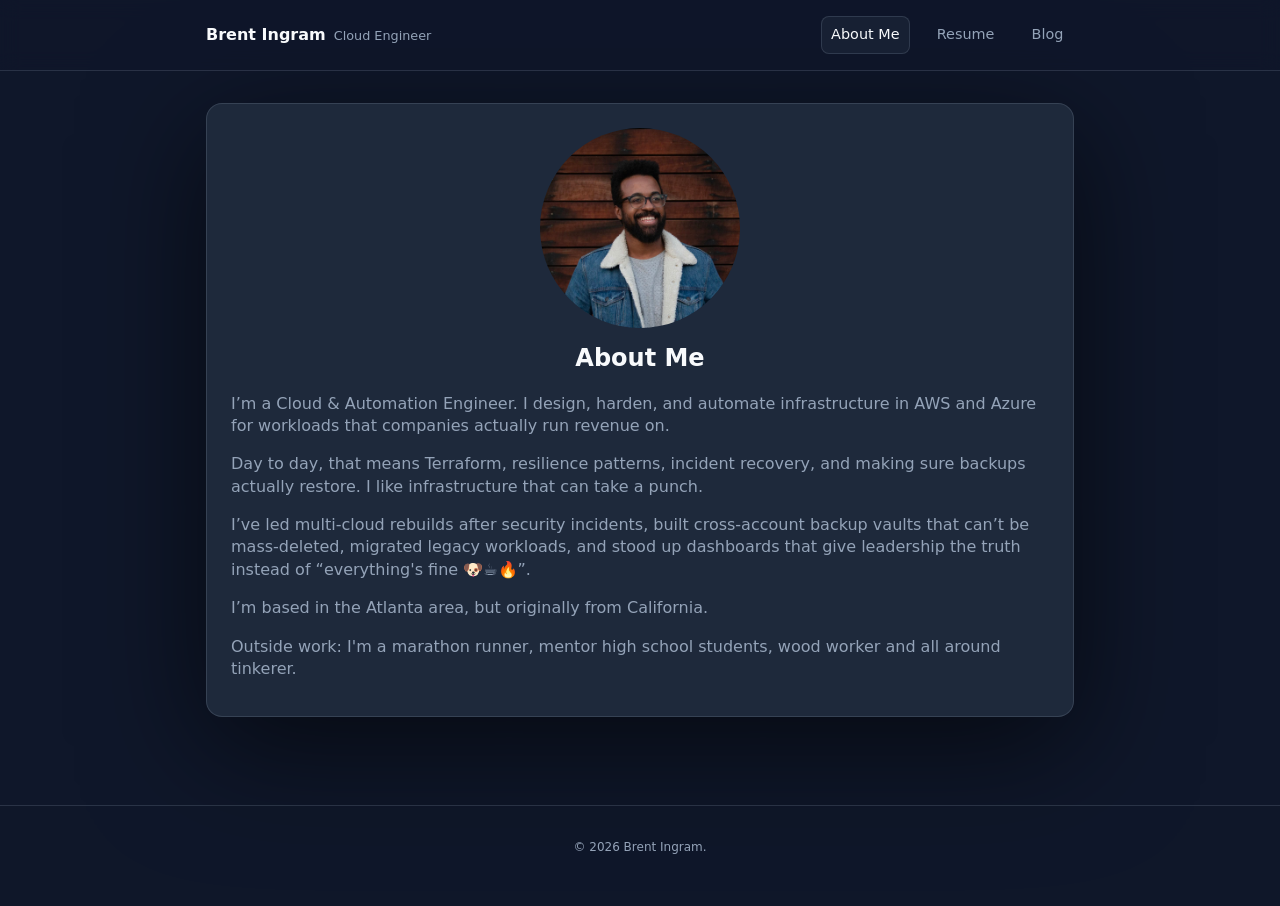
==== Frontend/about.html @ 280b4ea6 "learning" ====
<!DOCTYPE html>
<html lang="en">
<head>
  <meta charset="UTF-8" />
  <meta name="viewport" content="width=device-width, initial-scale=1.0" />
  <title>About Me — Brent Ingram</title>
  <link rel="stylesheet" href="assets/style.css" />
</head>
<body>

  <nav class="site-nav">
    <div class="nav-inner">
      <a class="brand" href="index.html">
        <span>Brent Ingram</span>
        <span class="brand-role">Cloud Engineer</span>
      </a>
      <div class="menu">
        <a class="active" href="about.html">About Me</a>
        <a href="resume.html">Resume</a>
        <a href="blog-index.html">Blog</a>
      </div>
    </div>
  </nav>

  <main>
    <section class="panel">
      <img src="assets/Profile Picture Fall Small.jpg" alt="Brent Ingram" style="width: 200px; height: 200px; object-fit: cover; border-radius: 50%; margin-bottom: 1rem; display: block; margin-left: auto; margin-right: auto;">
      <h1 style="text-align: center;">About Me</h1>
      <p class="small-dim" style="font-size:1rem;">
        I’m a Cloud & Automation Engineer. I design, harden, and automate infrastructure in AWS and Azure for
        workloads that companies actually run revenue on.
      </p>

      <p class="small-dim" style="font-size:1rem;">
        Day to day, that means Terraform, resilience patterns, incident recovery, and making sure backups actually
        restore. I like infrastructure that can take a punch.
      </p>

      <p class="small-dim" style="font-size:1rem;">
        I’ve led multi-cloud rebuilds after security incidents, built cross-account backup vaults that can’t be mass-deleted,
        migrated legacy workloads, and stood up dashboards that give leadership the truth instead of “everything's fine 🐶☕🔥”.
      </p>

      <p class="small-dim" style="font-size:1rem;">
        I’m based in the Atlanta area, but originally from California. 
      </p>
      <p class="small-dim" style="font-size:1rem;">
        Outside work: I'm a marathon runner, mentor high school students, wood worker and all around tinkerer.
      </p>
    </section>
  </main>

  <footer>
    <div>© <span id="year"></span> Brent Ingram.</div>
  </footer>

  <script>
    document.getElementById("year").textContent = new Date().getFullYear();
  </script>
</body>
</html>
---- Frontend/assets/style.css ----
/* Typography & layout */
:root {
    --bg-color: #0f172a;
    --panel-color: #1e293b;
    --text-primary: #f8fafc;
    --text-dim: #94a3b8;
    --accent: #38bdf8;
    --border-color: rgba(148,163,184,0.2);
    --radius-lg: 1rem;
    --radius-sm: .5rem;
    --font-stack: system-ui, -apple-system, BlinkMacSystemFont, "Inter", "Segoe UI", Roboto, "Helvetica Neue", Arial, sans-serif;
}

* {
    box-sizing: border-box;
    -webkit-font-smoothing: antialiased;
}

body {
    margin: 0;
    font-family: var(--font-stack);
    background-color: var(--bg-color);
    color: var(--text-primary);
    line-height: 1.6;
    display: flex;
    flex-direction: column;
    min-height: 100vh;
}

main {
    width: 100%;
    max-width: 900px;
    padding: 2rem 1rem 4rem;
    margin: 0 auto;
    flex: 1;
}

/* Navbar */
nav.site-nav {
    background-color: rgba(15, 23, 42, 0.6);
    backdrop-filter: blur(10px);
    border-bottom: 1px solid var(--border-color);
    position: sticky;
    top: 0;
    z-index: 100;
}

.nav-inner {
    max-width: 900px;
    margin: 0 auto;
    padding: 1rem;
    display: flex;
    align-items: center;
    justify-content: space-between;
    flex-wrap: wrap;
}

.brand {
    color: var(--text-primary);
    font-weight: 600;
    font-size: 1rem;
    text-decoration: none;
    display: flex;
    gap: .5rem;
    align-items: baseline;
}

.brand-role {
    color: var(--text-dim);
    font-size: .8rem;
    font-weight: 400;
}

.menu {
    display: flex;
    gap: 1rem;
    flex-wrap: wrap;
}

.menu a {
    color: var(--text-dim);
    text-decoration: none;
    font-size: .9rem;
    padding: .4rem .6rem;
    border-radius: var(--radius-sm);
    border: 1px solid transparent;
    transition: all .15s linear;
}

.menu a.active,
.menu a:hover {
    color: var(--text-primary);
    border-color: var(--border-color);
    background-color: rgba(30,41,59,.6);
}

/* Cards / panels */
.panel {
    background-color: var(--panel-color);
    border: 1px solid var(--border-color);
    border-radius: var(--radius-lg);
    padding: 1.5rem 1.5rem 1.25rem;
    box-shadow: 0 30px 120px rgba(0,0,0,.6);
    margin-bottom: 1.5rem;
}

.panel h1,
.panel h2,
.panel h3 {
    margin-top: 0;
    line-height: 1.2;
    color: var(--text-primary);
    font-weight: 600;
}

.panel-header-row {
    display: flex;
    justify-content: space-between;
    flex-wrap: wrap;
    gap: .75rem;
    align-items: flex-start;
}

.small-dim {
    color: var(--text-dim);
    font-size: .9rem;
    line-height: 1.4;
}

.accent {
    color: var(--accent);
}

/* Resume layout */
.resume-header {
    margin-bottom: 2rem;
}

.resume-header h1 {
    font-size: 1.4rem;
    margin-bottom: .5rem;
}

.contact-line {
    font-size: .9rem;
    color: var(--text-dim);
    line-height: 1.5;
}

.contact-line a {
    color: var(--text-primary);
    text-decoration: none;
}

.resume-section {
    margin-bottom: 2rem;
}

.resume-section h2 {
    font-size: 1rem;
    text-transform: uppercase;
    letter-spacing: .06em;
    color: var(--accent);
    margin-bottom: .75rem;
    border-bottom: 1px solid var(--border-color);
    padding-bottom: .5rem;
}

.job-block + .job-block {
    margin-top: 1.5rem;
}

.job-top-row {
    display: flex;
    justify-content: space-between;
    flex-wrap: wrap;
    font-size: .95rem;
    font-weight: 600;
    color: var(--text-primary);
}

.job-meta {
    color: var(--text-dim);
    font-size: .8rem;
    margin-top: .25rem;
    line-height: 1.4;
}

ul.bullets {
    margin-top: .75rem;
    margin-bottom: 0;
    padding-left: 1.1rem;
    color: var(--text-primary);
    font-size: .9rem;
}

ul.bullets li {
    margin-bottom: .5rem;
}

/* Blog list */
.blog-list {
    display: grid;
    grid-template-columns: 1fr;
    gap: 1rem;
}

@media(min-width:600px){
    .blog-list {
        grid-template-columns: 1fr 1fr;
    }
}

.blog-card {
    text-decoration: none;
    color: var(--text-primary);
    background-color: var(--panel-color);
    border: 1px solid var(--border-color);
    border-radius: var(--radius-lg);
    padding: 1rem 1.25rem 1.25rem;
    box-shadow: 0 20px 80px rgba(0,0,0,.6);
    transition: all .15s linear;
    display: flex;
    flex-direction: column;
    min-height: 160px;
}

.blog-card:hover {
    background-color: rgba(30,41,59,.6);
    border-color: var(--accent);
    box-shadow: 0 30px 120px rgba(0,0,0,.8);
}

.blog-card h3 {
    margin: 0 0 .5rem;
    font-size: 1rem;
    color: var(--accent);
    font-weight: 600;
}

.blog-card .date {
    font-size: .75rem;
    color: var(--text-dim);
    margin-bottom: .75rem;
}

.blog-card p {
    font-size: .9rem;
    color: var(--text-primary);
    line-height: 1.4;
    margin: 0;
}

/* Footer */
footer {
    color: var(--text-dim);
    font-size: .75rem;
    text-align: center;
    padding: 2rem 1rem 3rem;
    border-top: 1px solid var(--border-color);
    background-color: rgba(15,23,42,.4);
    margin-top: auto;
}

footer a {
    color: var(--accent);
    text-decoration: none;
}

/* Utility */
.row-flex {
    display: flex;
    gap: 1rem;
    flex-wrap: wrap;
    align-items: baseline;
}

.download-btn {
    background-color: transparent;
    border: 1px solid var(--accent);
    color: var(--accent);
    border-radius: var(--radius-sm);
    font-size: .8rem;
    padding: .4rem .6rem;
    text-decoration: none;
    transition: all .15s linear;
}

.download-btn:hover {
    background-color: rgba(56,189,248,.08);
    box-shadow: 0 20px 60px rgba(56,189,248,.4);
}
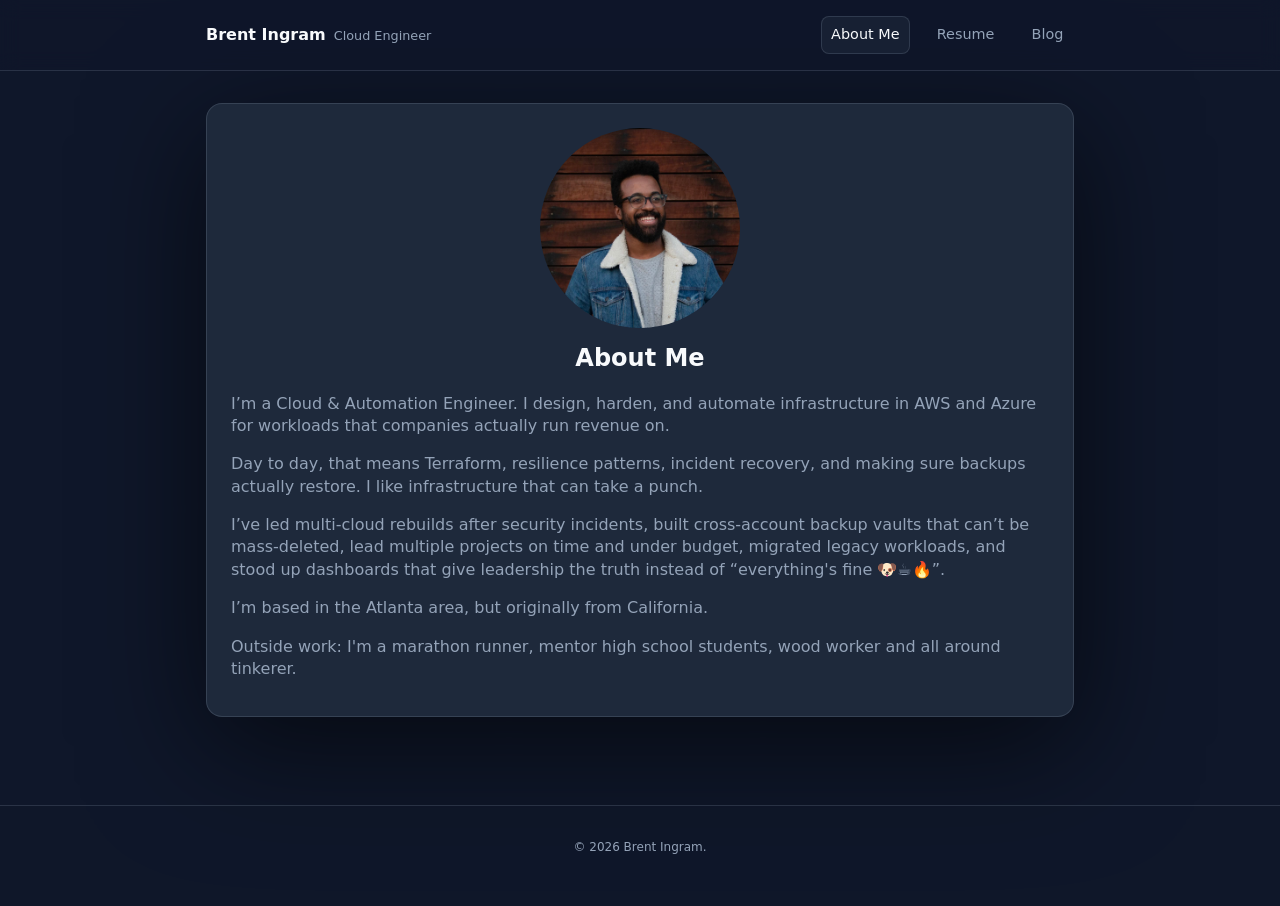
==== commit 02ca9639: "Update about page content, remove blog post, and clean up blogPosts manifest" ====
--- a/Frontend/about.html
+++ b/Frontend/about.html
@@ -37,7 +37,7 @@
       </p>
 
       <p class="small-dim" style="font-size:1rem;">
-        I’ve led multi-cloud rebuilds after security incidents, built cross-account backup vaults that can’t be mass-deleted,
+        I’ve led multi-cloud rebuilds after security incidents, built cross-account backup vaults that can’t be mass-deleted, lead multiple projects on time and under budget,
         migrated legacy workloads, and stood up dashboards that give leadership the truth instead of “everything's fine 🐶☕🔥”.
       </p>
 
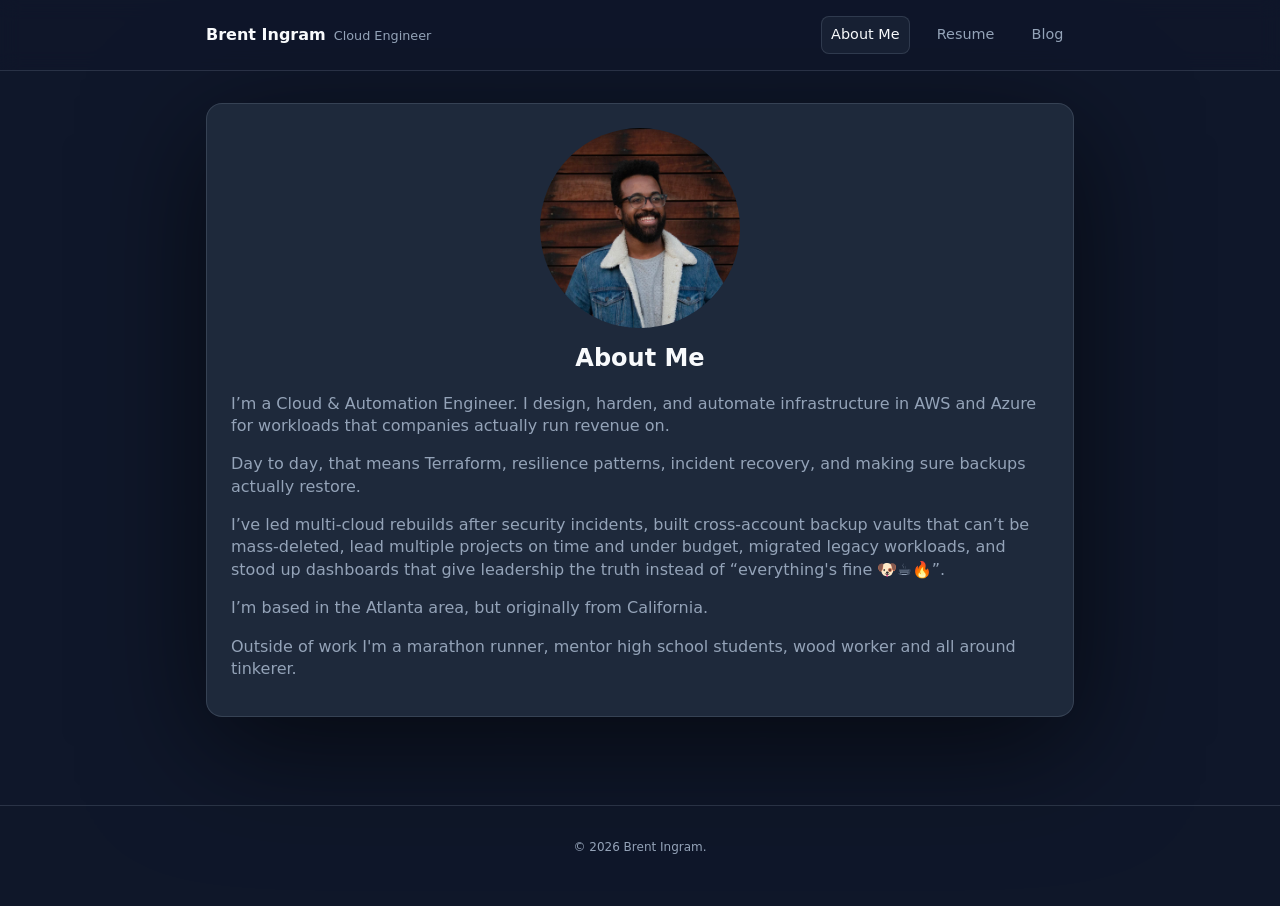
==== commit 4287bfdc: "Fix typos and improve wording in about.html and index.html" ====
--- a/Frontend/about.html
+++ b/Frontend/about.html
@@ -33,7 +33,7 @@
 
       <p class="small-dim" style="font-size:1rem;">
         Day to day, that means Terraform, resilience patterns, incident recovery, and making sure backups actually
-        restore. I like infrastructure that can take a punch.
+        restore.
       </p>
 
       <p class="small-dim" style="font-size:1rem;">
@@ -45,7 +45,7 @@
         I’m based in the Atlanta area, but originally from California. 
       </p>
       <p class="small-dim" style="font-size:1rem;">
-        Outside work: I'm a marathon runner, mentor high school students, wood worker and all around tinkerer.
+        Outside of work I'm a marathon runner, mentor high school students, wood worker and all around tinkerer.
       </p>
     </section>
   </main>
@@ -59,3 +59,5 @@
   </script>
 </body>
 </html>
+
+
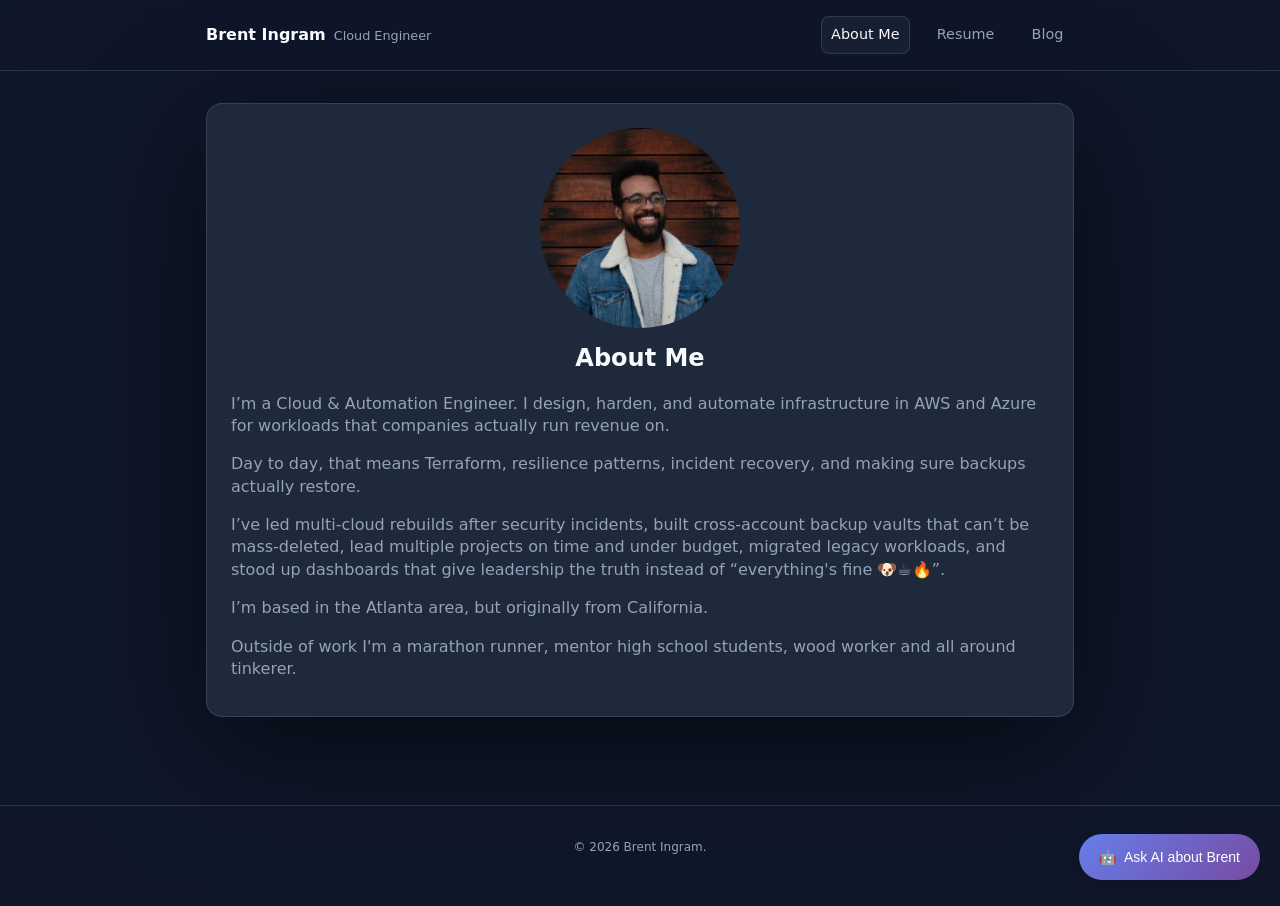
==== commit ca0d081d: "Implement chat history restoration and improve message rendering in AI chat" ====
--- a/Frontend/about.html
+++ b/Frontend/about.html
@@ -54,6 +54,7 @@
     <div>© <span id="year"></span> Brent Ingram.</div>
   </footer>
 
+  <script src="assets/main.js"></script>
   <script>
     document.getElementById("year").textContent = new Date().getFullYear();
   </script>
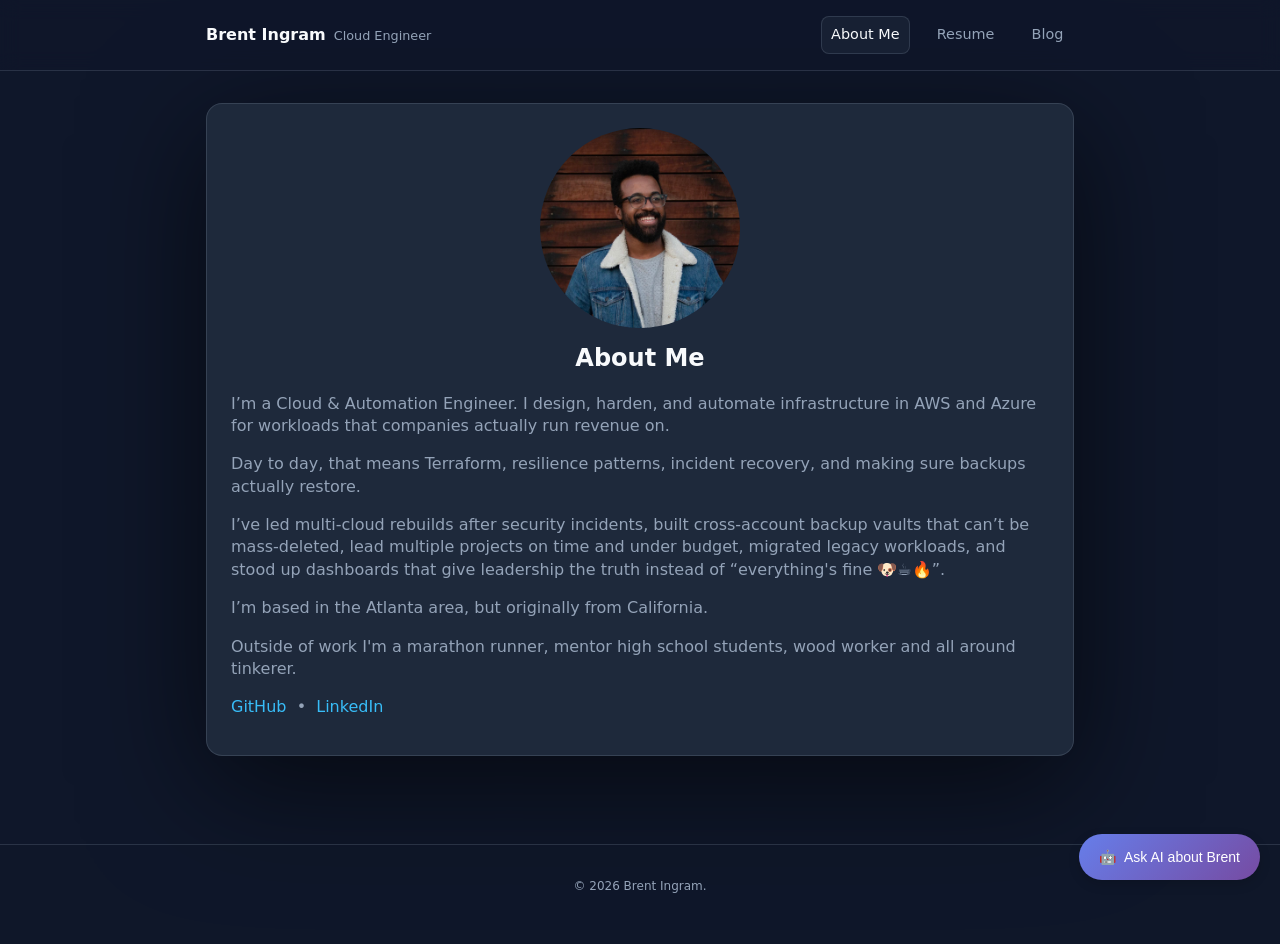
==== commit e836e0c4: "Add GitHub and LinkedIn links to About and Index pages" ====
--- a/Frontend/about.html
+++ b/Frontend/about.html
@@ -47,6 +47,11 @@
       <p class="small-dim" style="font-size:1rem;">
         Outside of work I'm a marathon runner, mentor high school students, wood worker and all around tinkerer.
       </p>
+      <p class="small-dim" style="font-size:1rem;">
+        <a href="https://github.com/brentjayingram" style="color:var(--accent); text-decoration:none;">GitHub</a>
+        &nbsp;•&nbsp;
+        <a href="https://www.linkedin.com/in/brentjayingram/" style="color:var(--accent); text-decoration:none;">LinkedIn</a>
+      </p>
     </section>
   </main>
 
